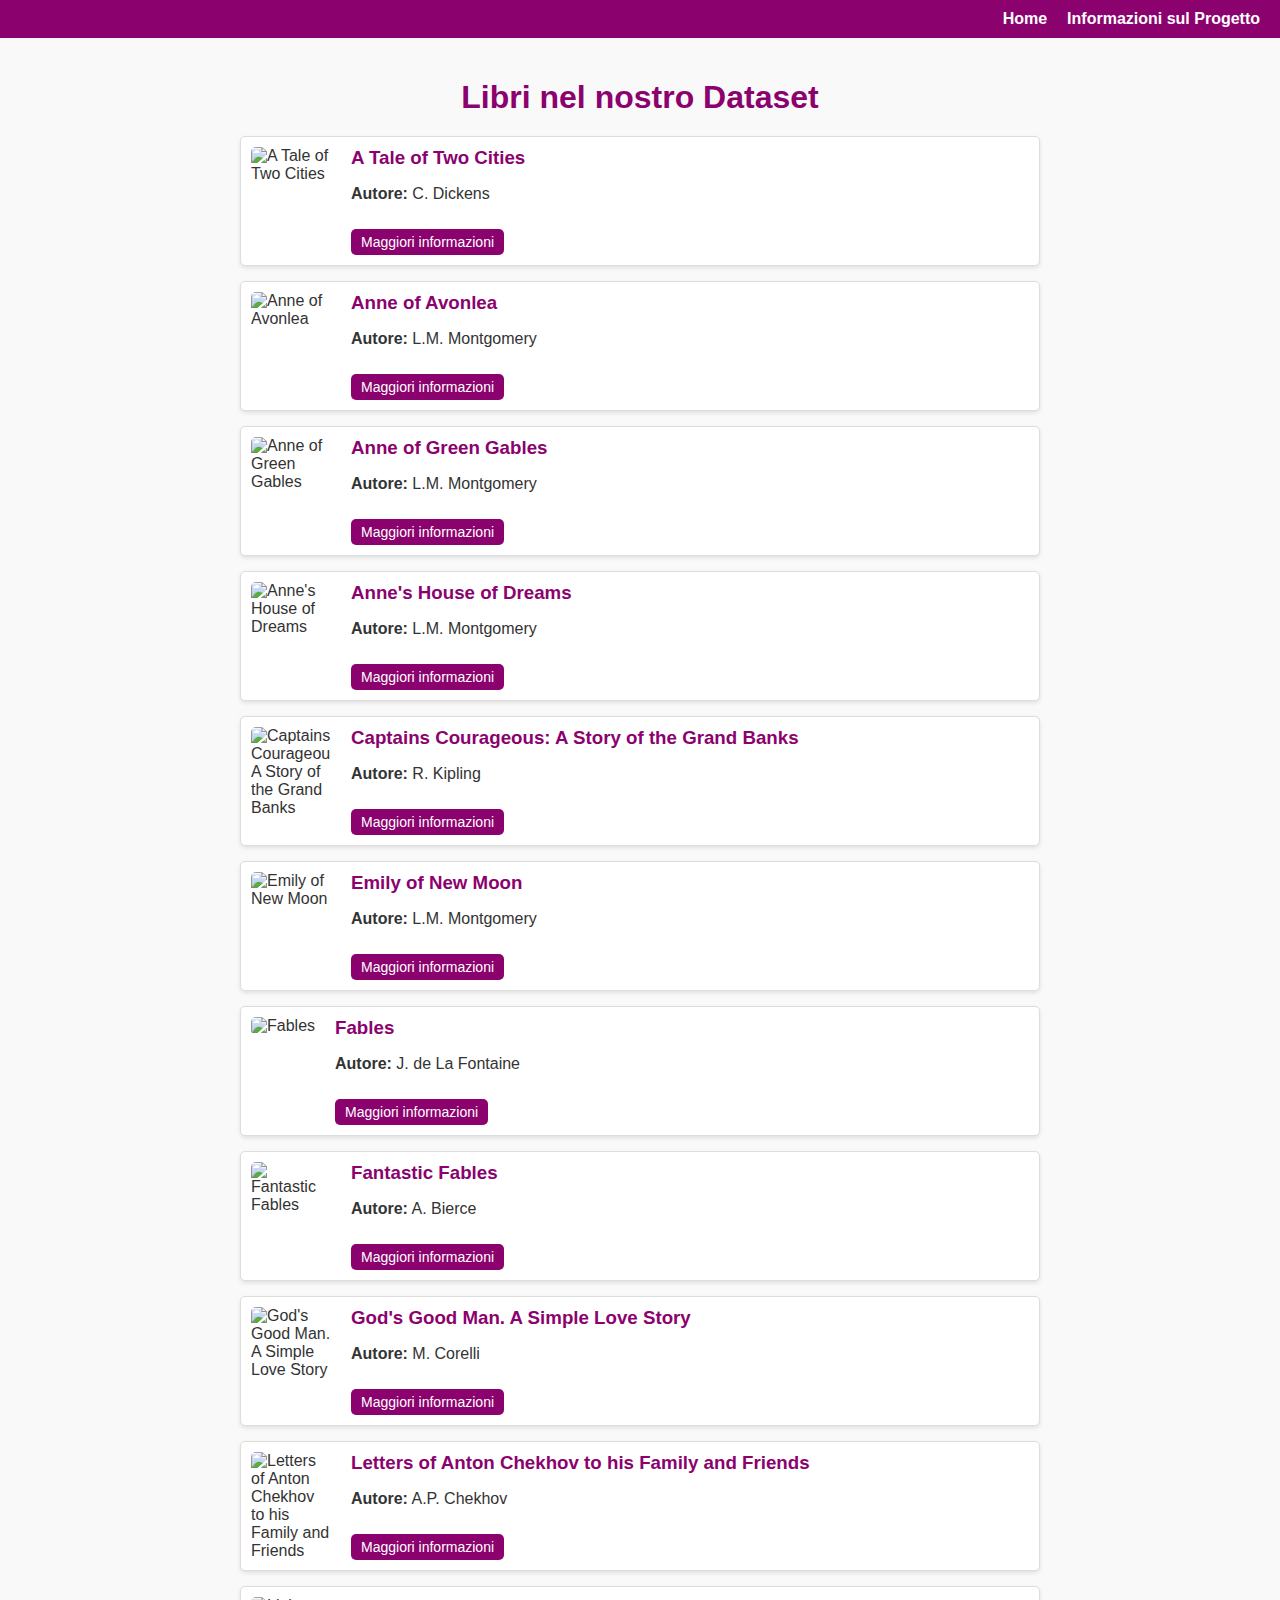
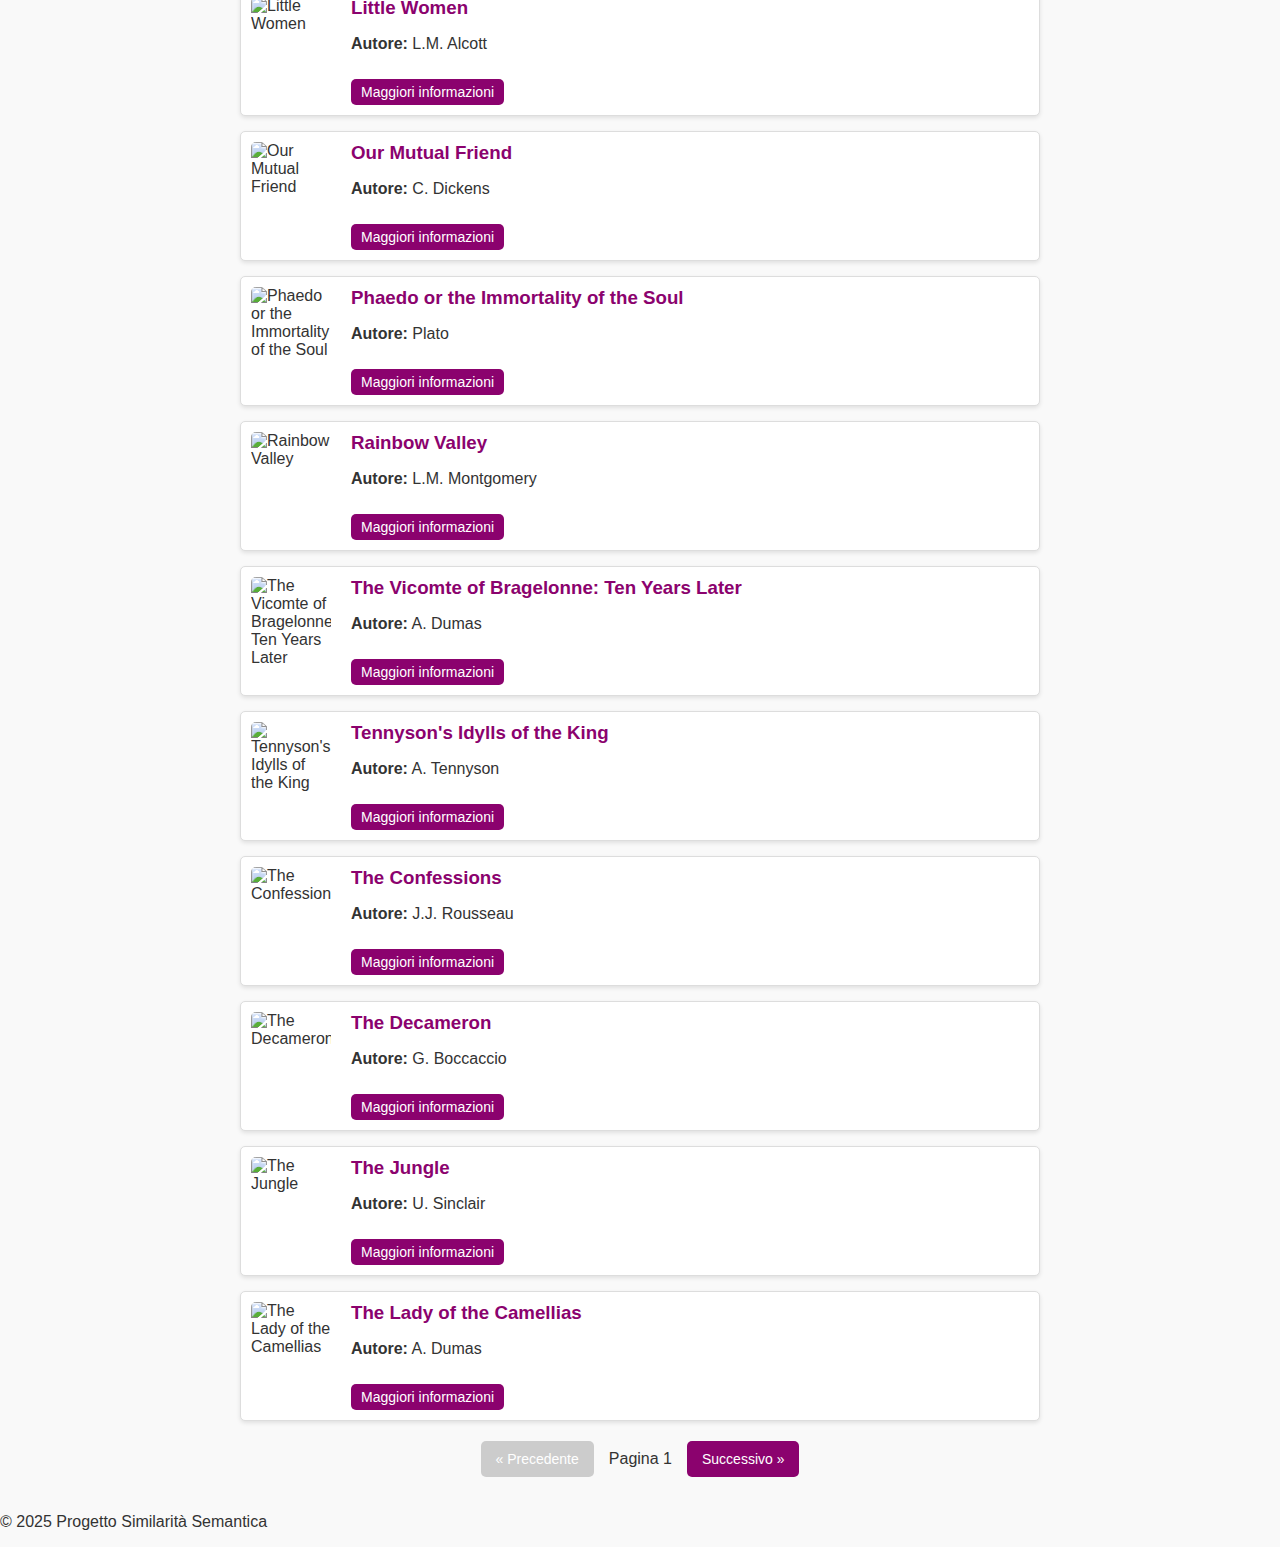
==== dataset.html @ f1d2ce7d "Add files via upload" ====
<!DOCTYPE html>
<html lang="en">
<head>
    <meta charset="UTF-8">
    <meta name="viewport" content="width=device-width, initial-scale=1.0">
    <title>Dataset</title>
    <link rel="stylesheet" href="dataset.css">
</head>
<body>
    <header>
        <nav>
            <ul class="navbar">
                <li><a href="home.html">Home</a></li>
                <li><a href="#">Informazioni sul Progetto</a></li>
            </ul>
        </nav>
    </header>

    <main>
        <section class="dataset-container">
            <h1>Libri nel nostro Dataset</h1>
            <div id="book-list"></div>
            <div class="pagination">
                <button id="prev-page">&laquo; Precedente</button>
                <span id="page-indicator">Pagina 1</span>
                <button id="next-page">Successivo &raquo;</button>
            </div>
        </section>
    </main>

    <footer>
        <p>&copy; 2025 Progetto Similarità Semantica</p>
    </footer>

    <script src="dataset.js"></script>
</body>
</html>
---- dataset.css ----
/* dataset.css */

/* Generale */
body {
    font-family: Arial, sans-serif;
    margin: 0;
    padding: 0;
    box-sizing: border-box;
    background-color: #f9f9f9;
    color: #333;
}

/* Header e Navbar */
header {
    background-color: #8b026e;
    color: white;
    padding: 10px 20px;
}

.navbar {
    display: flex;
    justify-content: flex-end;
    list-style: none;
    margin: 0;
    padding: 0;
}

.navbar li {
    margin-left: 20px;
}

.navbar a {
    color: white;
    text-decoration: none;
    font-weight: bold;
}

.navbar a:hover {
    text-decoration: underline;
}

/* Contenitore principale */
.dataset-container {
    padding: 20px;
    max-width: 800px;
    margin: 0 auto;
}

.dataset-container h1 {
    color: #8b026e;
    text-align: center;
    margin-bottom: 20px;
}

/* Lista dei libri */
.book-item {
    display: flex;
    align-items: flex-start;
    margin-bottom: 15px;
    padding: 10px;
    background-color: white;
    border: 1px solid #ddd;
    border-radius: 5px;
    box-shadow: 0 2px 4px rgba(0, 0, 0, 0.1);
    cursor: pointer;
}

.book-item:hover {
    box-shadow: 0 4px 8px rgba(0, 0, 0, 0.15);
}

.book-item img {
    max-width: 80px;
    margin-right: 20px;
    border-radius: 5px;
}

.book-info {
    flex-grow: 1;
}

.book-info h3 {
    margin: 0;
    color: #8b026e;
}

.details-button {
    padding: 5px 10px;
    background-color: #8b026e;
    color: white;
    border: none;
    border-radius: 5px;
    font-size: 14px;
    cursor: pointer;
    margin-top: 10px;
}

.details-button:hover {
    background-color: #720259;
}

.extra-info {
    margin-top: 10px;
    font-size: 14px;
    color: #555;
}

/* Paginazione */
.pagination {
    display: flex;
    justify-content: center;
    align-items: center;
    margin-top: 20px;
}

.pagination button {
    padding: 10px 15px;
    background-color: #8b026e;
    color: white;
    border: none;
    border-radius: 5px;
    font-size: 14px;
    cursor: pointer;
    margin: 0 5px;
}

.pagination button:disabled {
    background-color: #ccc;
    cursor: not-allowed;
}

.pagination button:hover:not(:disabled) {
    background-color: #720259;
}

#page-indicator {
    font-size: 16px;
    margin: 0 10px;
    color: #333;
}
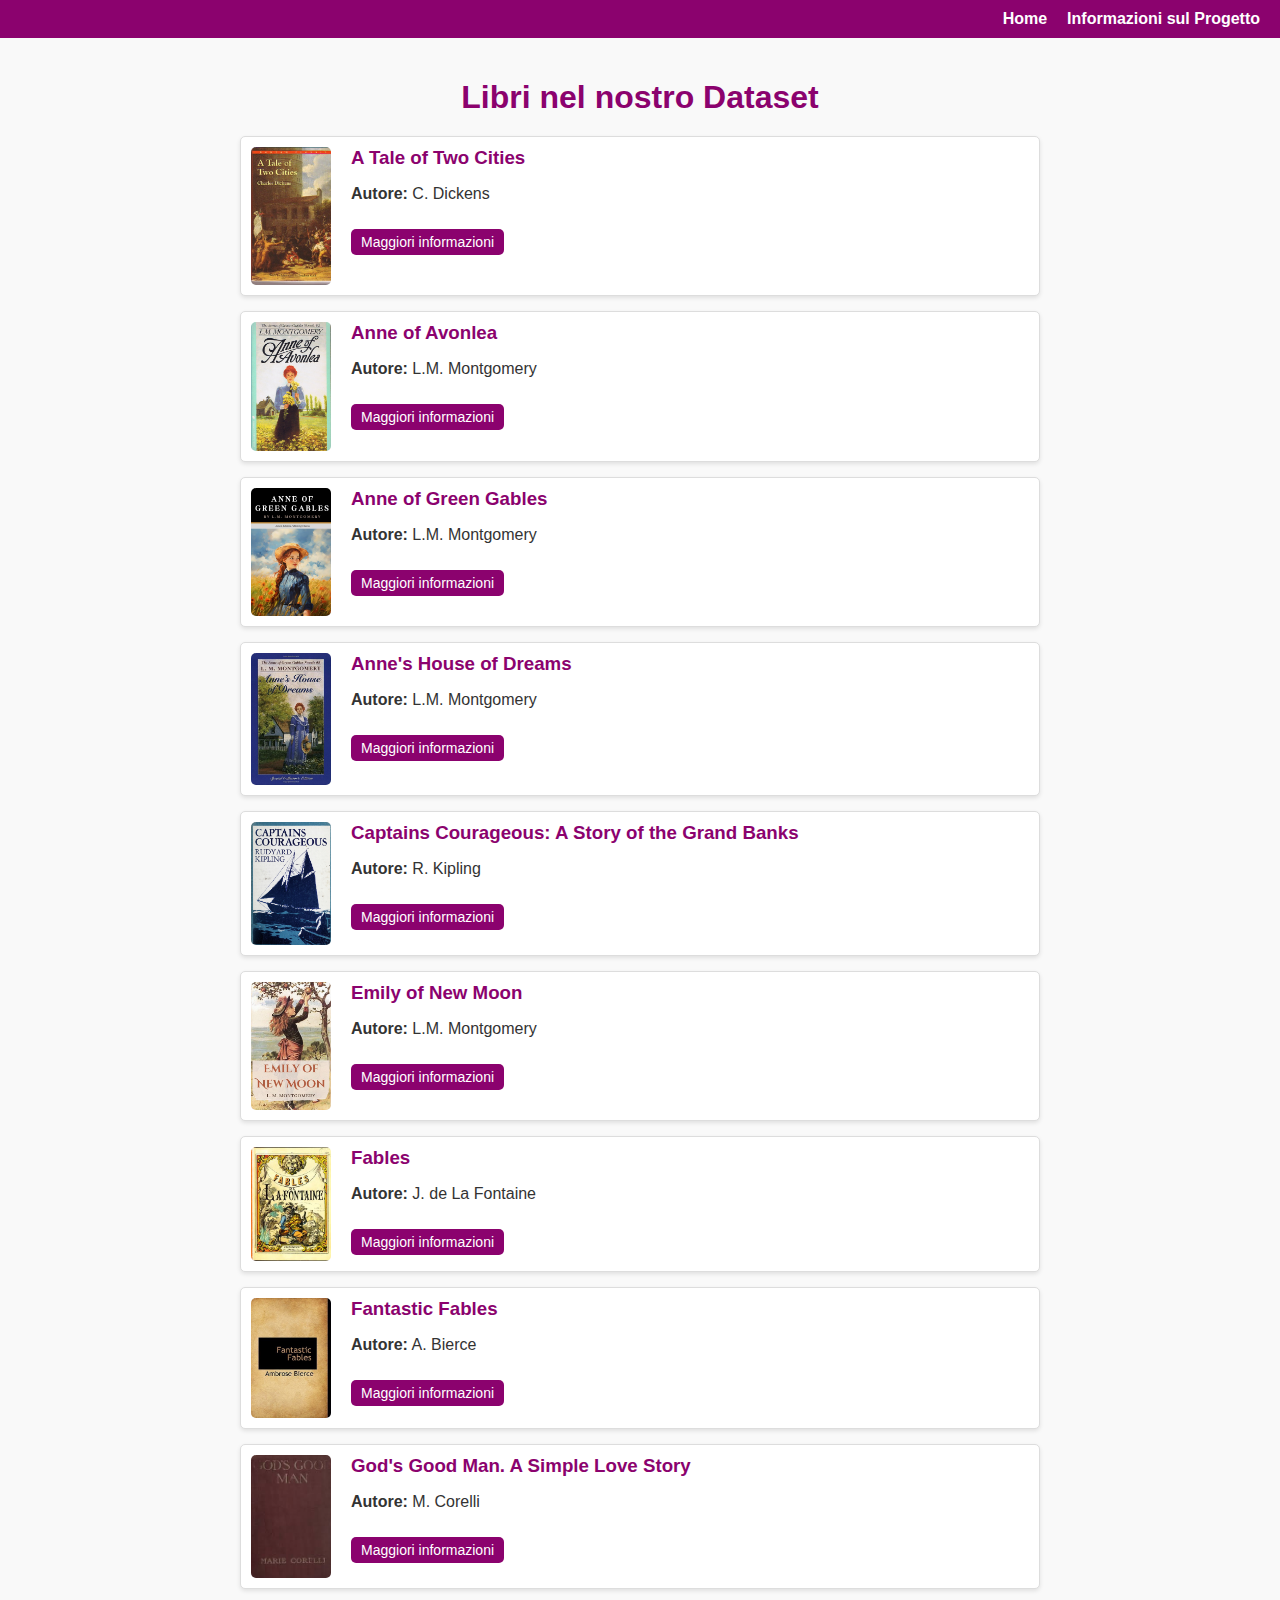
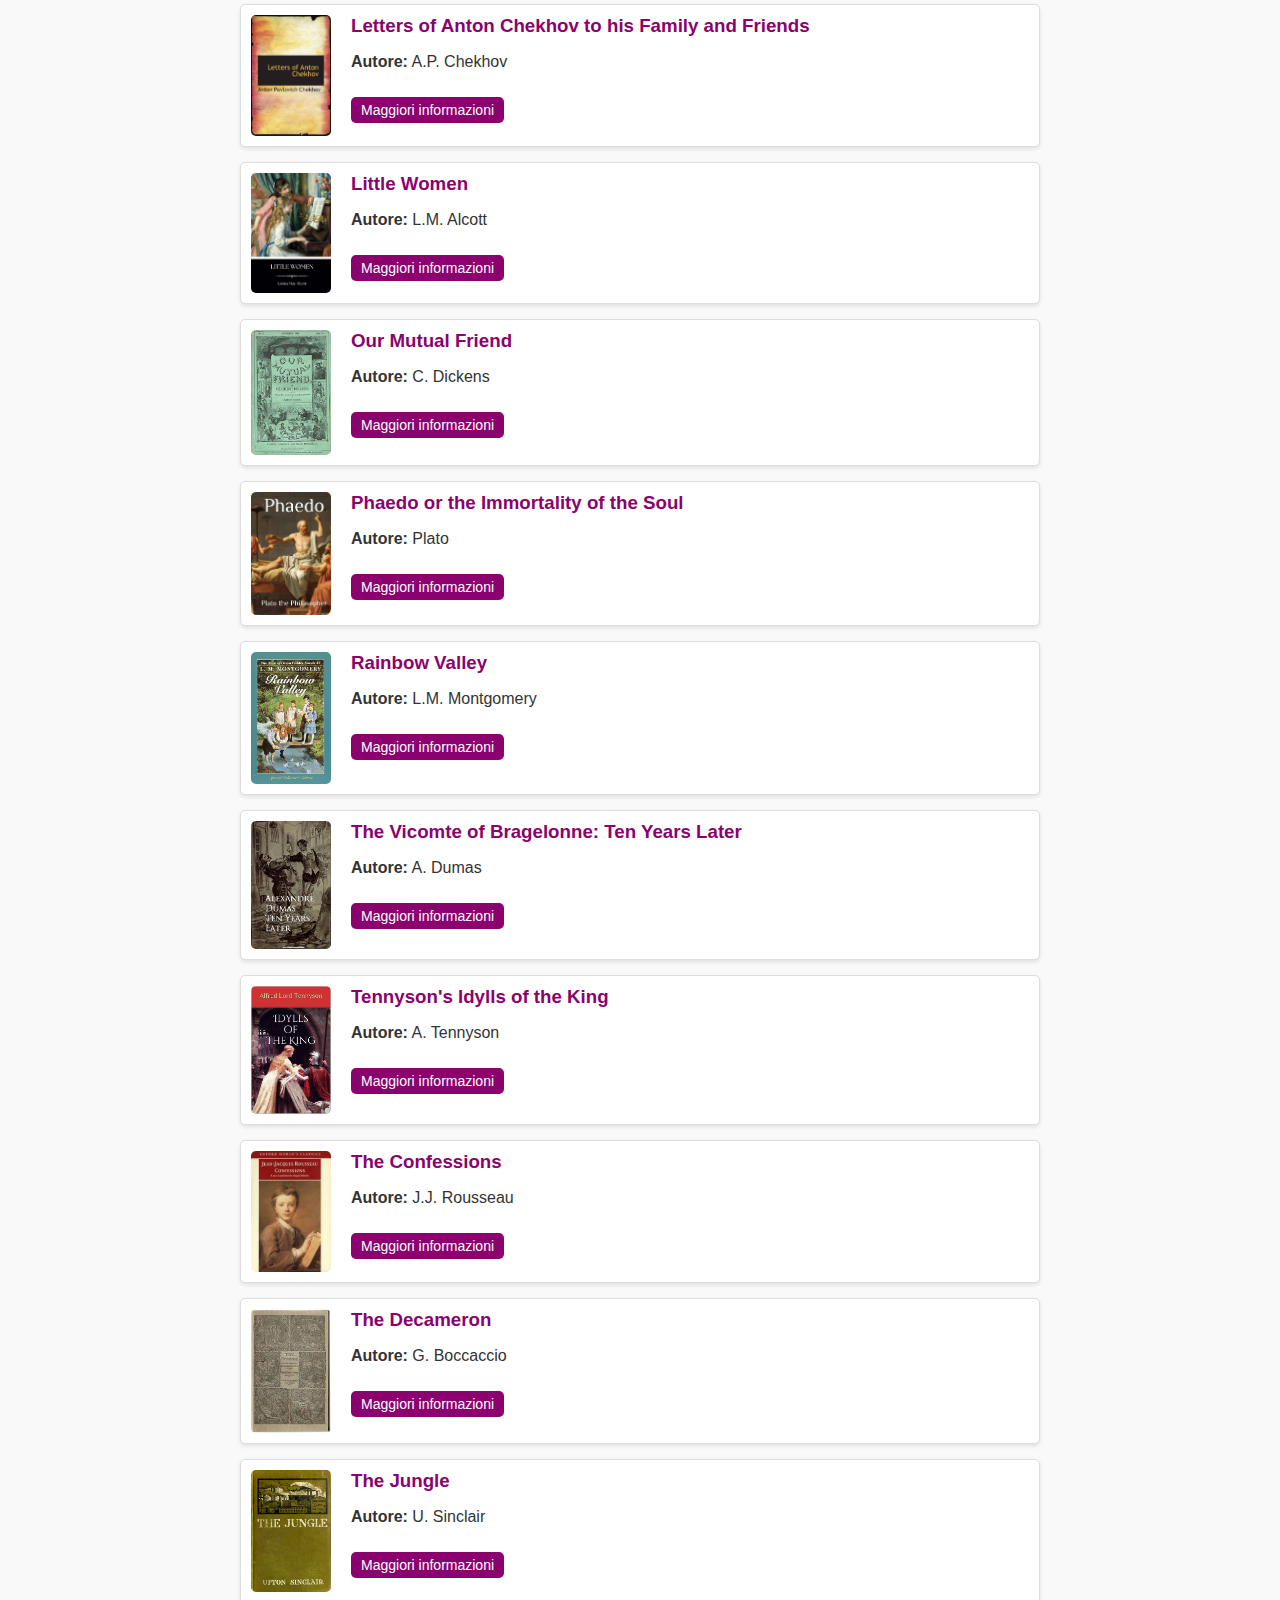
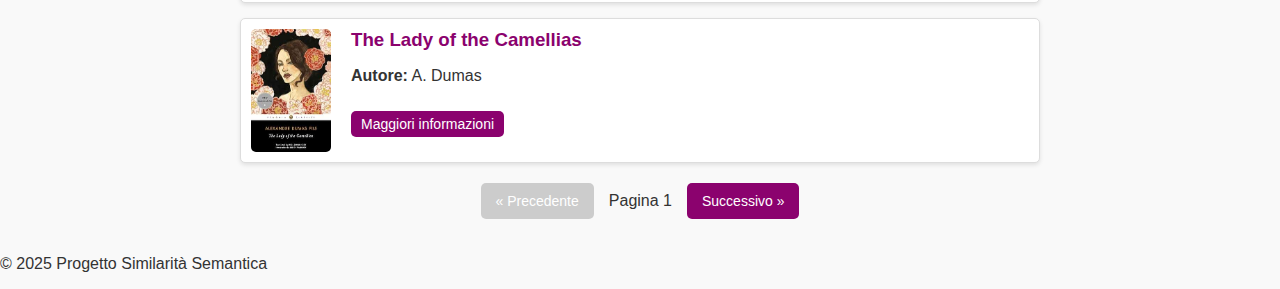
==== commit 57fc8c23: "Update dataset.html" ====
--- a/dataset.html
+++ b/dataset.html
@@ -10,7 +10,7 @@
     <header>
         <nav>
             <ul class="navbar">
-                <li><a href="home.html">Home</a></li>
+                <li><a href="index.html">Home</a></li>
                 <li><a href="#">Informazioni sul Progetto</a></li>
             </ul>
         </nav>
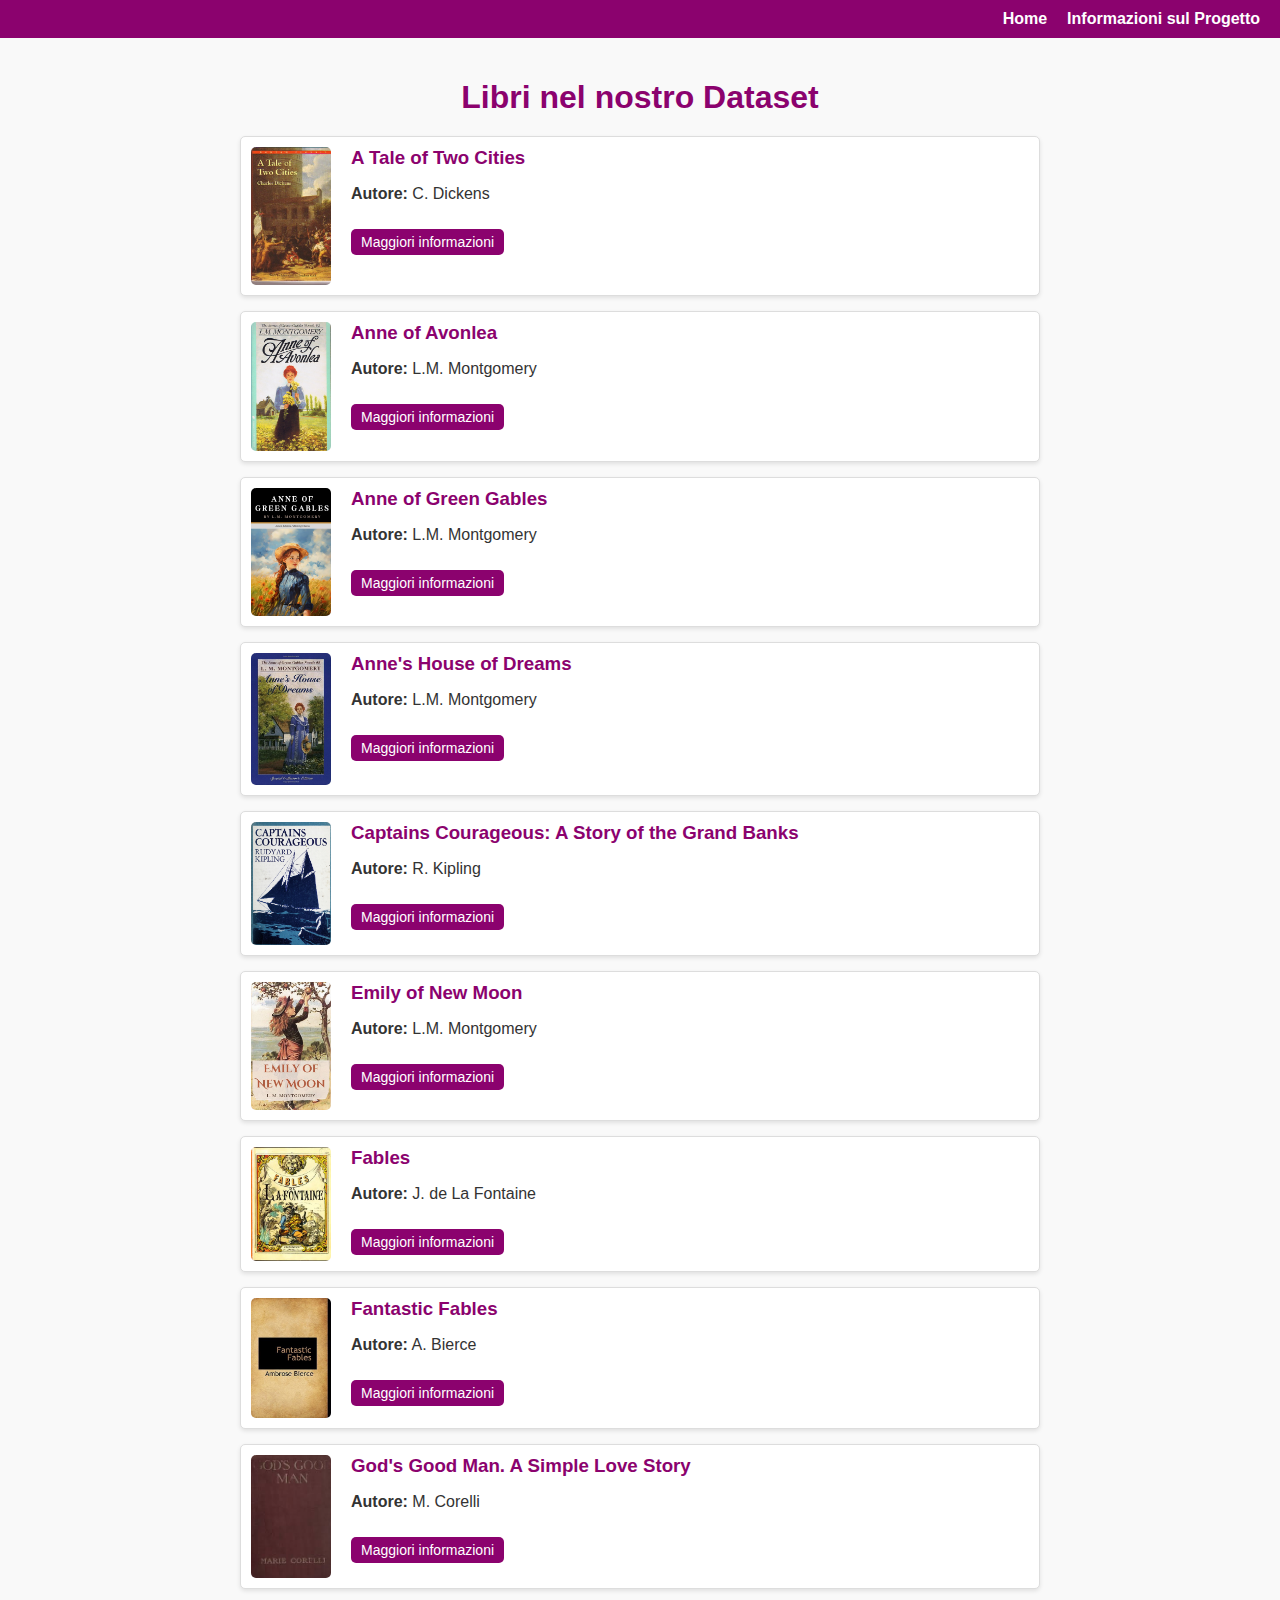
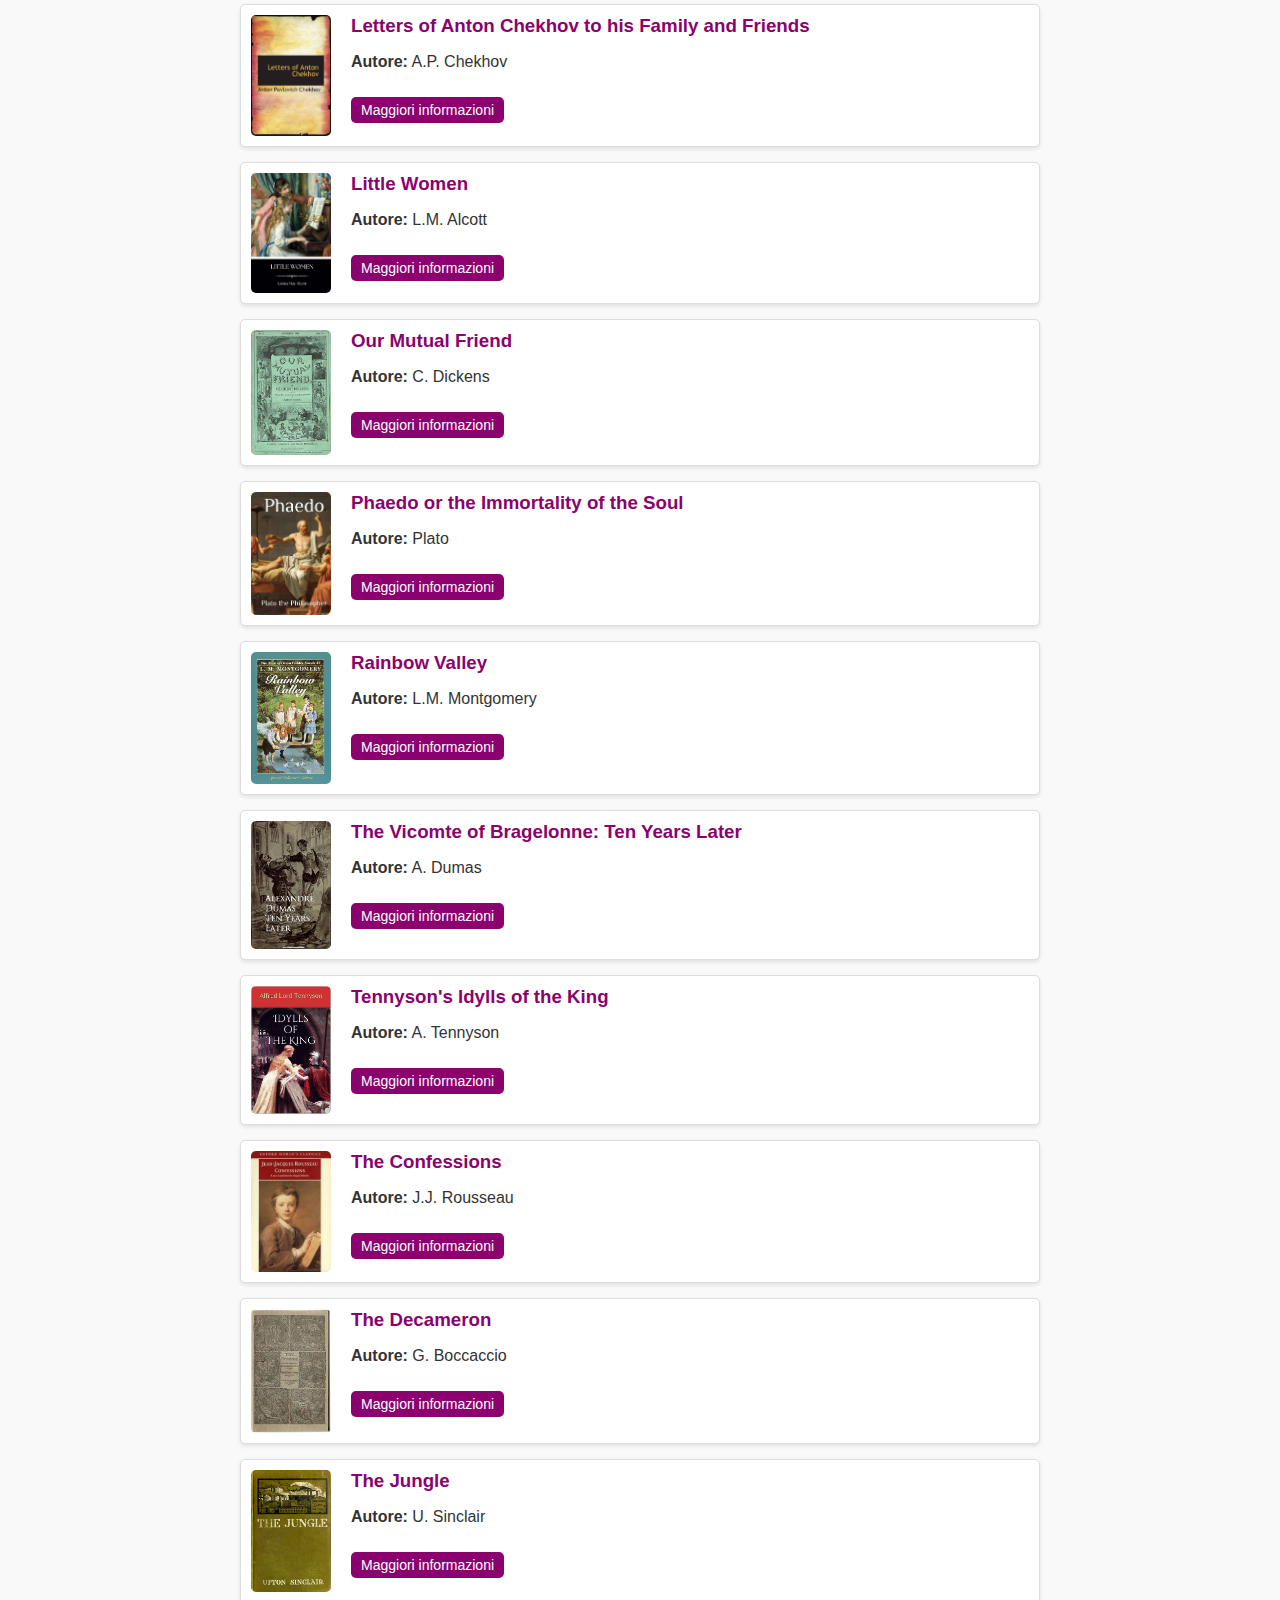
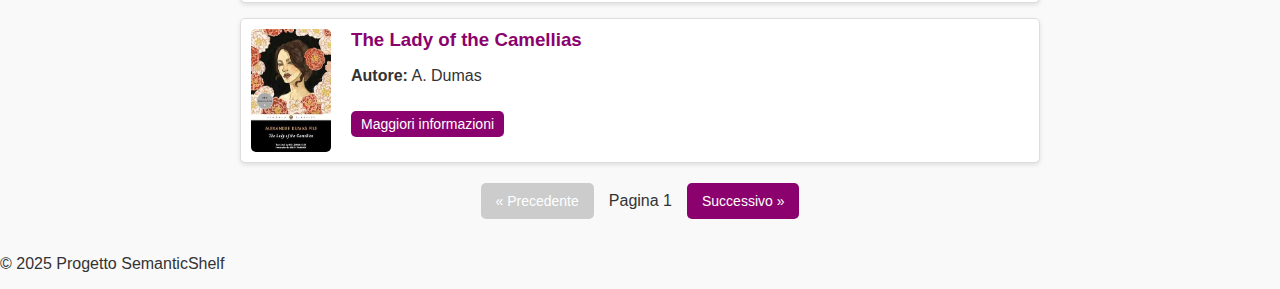
==== commit b3781ea6: "Update dataset.html" ====
--- a/dataset.html
+++ b/dataset.html
@@ -11,7 +11,7 @@
         <nav>
             <ul class="navbar">
                 <li><a href="index.html">Home</a></li>
-                <li><a href="#">Informazioni sul Progetto</a></li>
+                <li><a href="informazioni.html">Informazioni sul Progetto</a></li>
             </ul>
         </nav>
     </header>
@@ -29,7 +29,7 @@
     </main>
 
     <footer>
-        <p>&copy; 2025 Progetto Similarità Semantica</p>
+        <p>&copy; 2025 Progetto SemanticShelf</p>
     </footer>
 
     <script src="dataset.js"></script>
